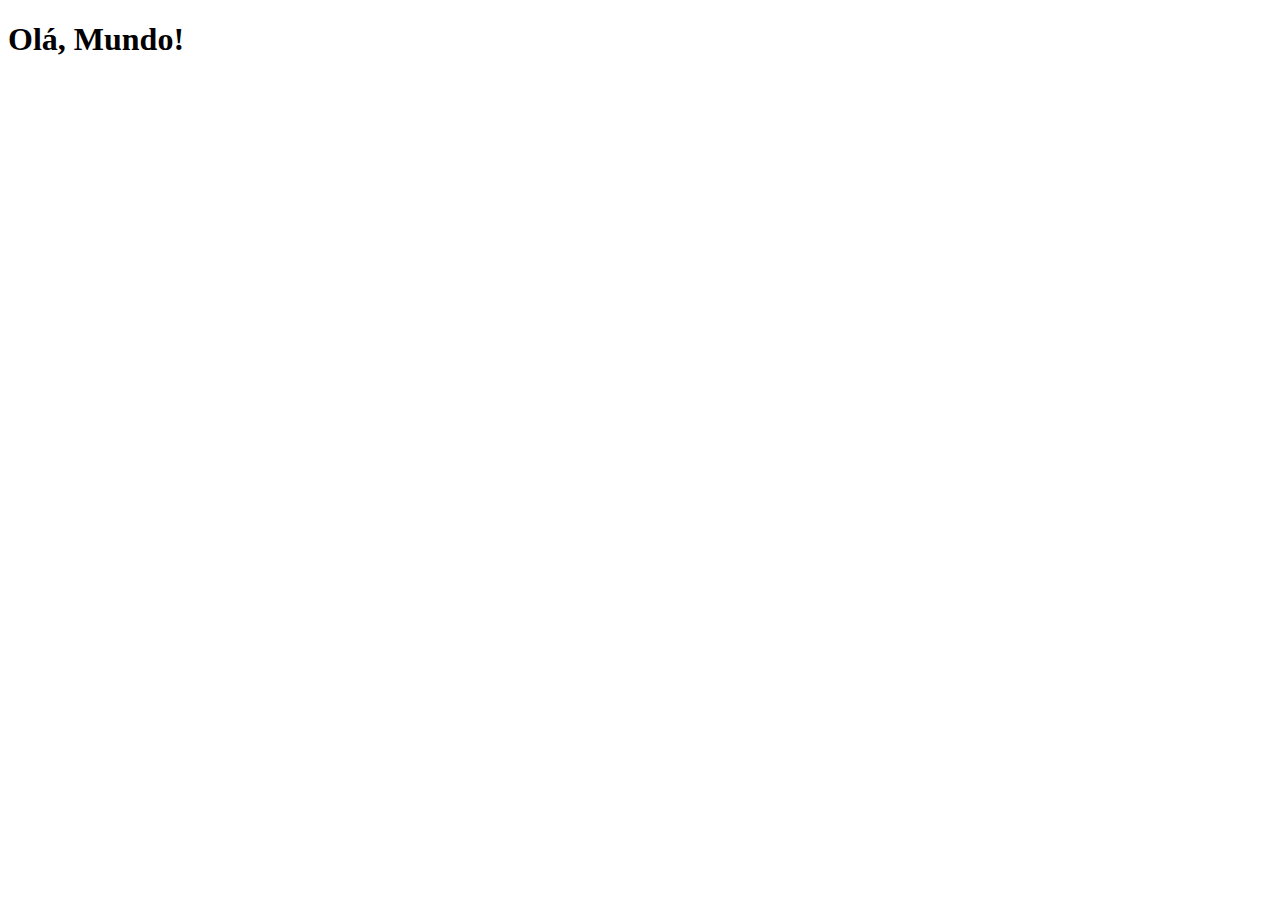
==== index.html @ 6fa7b300 "Página principal criada" ====
<!DOCTYPE html>
<html lang="pt-br">
<head>
    <meta charset="UTF-8">
    <meta http-equiv="X-UA-Compatible" content="IE=edge">
    <meta name="viewport" content="width=device-width, initial-scale=1.0">
    <link rel="shortcut icon" href="favicon.ico" type="image/x-icon">
    <title>Projeto Redes Sociais</title>
</head>
<body>
    <h1>Olá, Mundo!</h1>
</body>
</html>
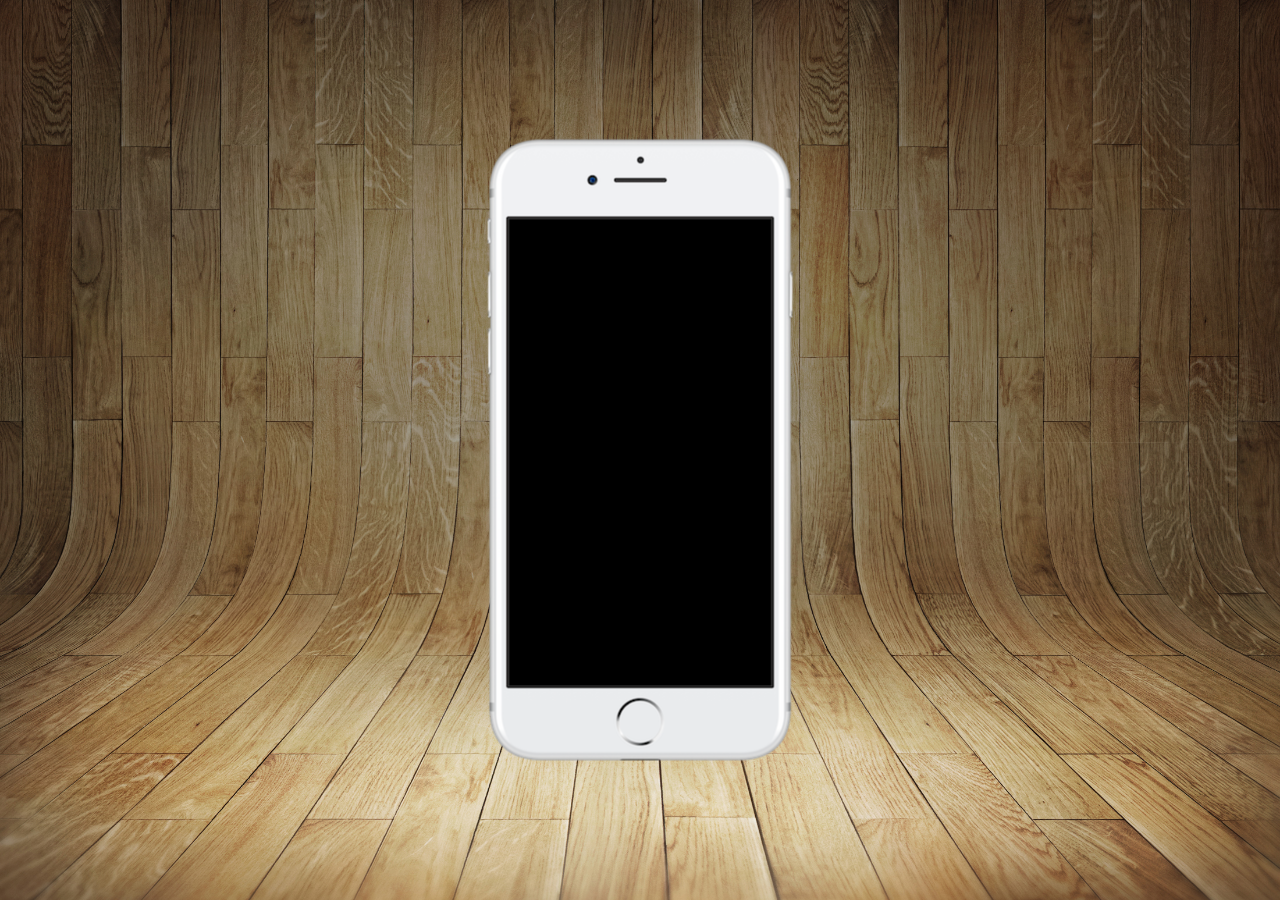
==== commit 2935a8dc: "página inicial criada" ====
--- a/index.html
+++ b/index.html
@@ -6,8 +6,16 @@
     <meta name="viewport" content="width=device-width, initial-scale=1.0">
     <link rel="shortcut icon" href="favicon.ico" type="image/x-icon">
     <title>Projeto Redes Sociais</title>
+    <link rel="stylesheet" href="estilo/estilo.css">
 </head>
 <body>
-    <h1>Olá, Mundo!</h1>
+    <main>
+        <section id="telefone">
+
+        </section>
+        <section id="redes-sociais">
+
+        </section>
+    </main>
 </body>
 </html>--- a/estilo/estilo.css
+++ b/estilo/estilo.css
@@ -0,0 +1,36 @@
+@charset "UTF-8";
+
+* {
+    margin: 0px;
+    padding: 0px;
+    font-family: Arial, Helvetica, sans-serif;
+}
+
+html, body {
+    height: 100vh;
+    width: 100vw;
+    background-color: black;
+}
+
+body {
+    background: url('../imagens/fundo-madeira.jpg') no-repeat top center;
+    background-size: cover;
+    background-attachment: fixed;
+}
+
+main {
+    position: relative;
+
+    height: 100vh;
+}
+
+section#telefone {
+    position: absolute;
+    top: 50%;
+    left: 50%;
+    transform: translate(-50%, -50%);
+
+    height: 627px;
+    width: 311px;
+    background: url('../imagens/frame-iphone.png') no-repeat;
+}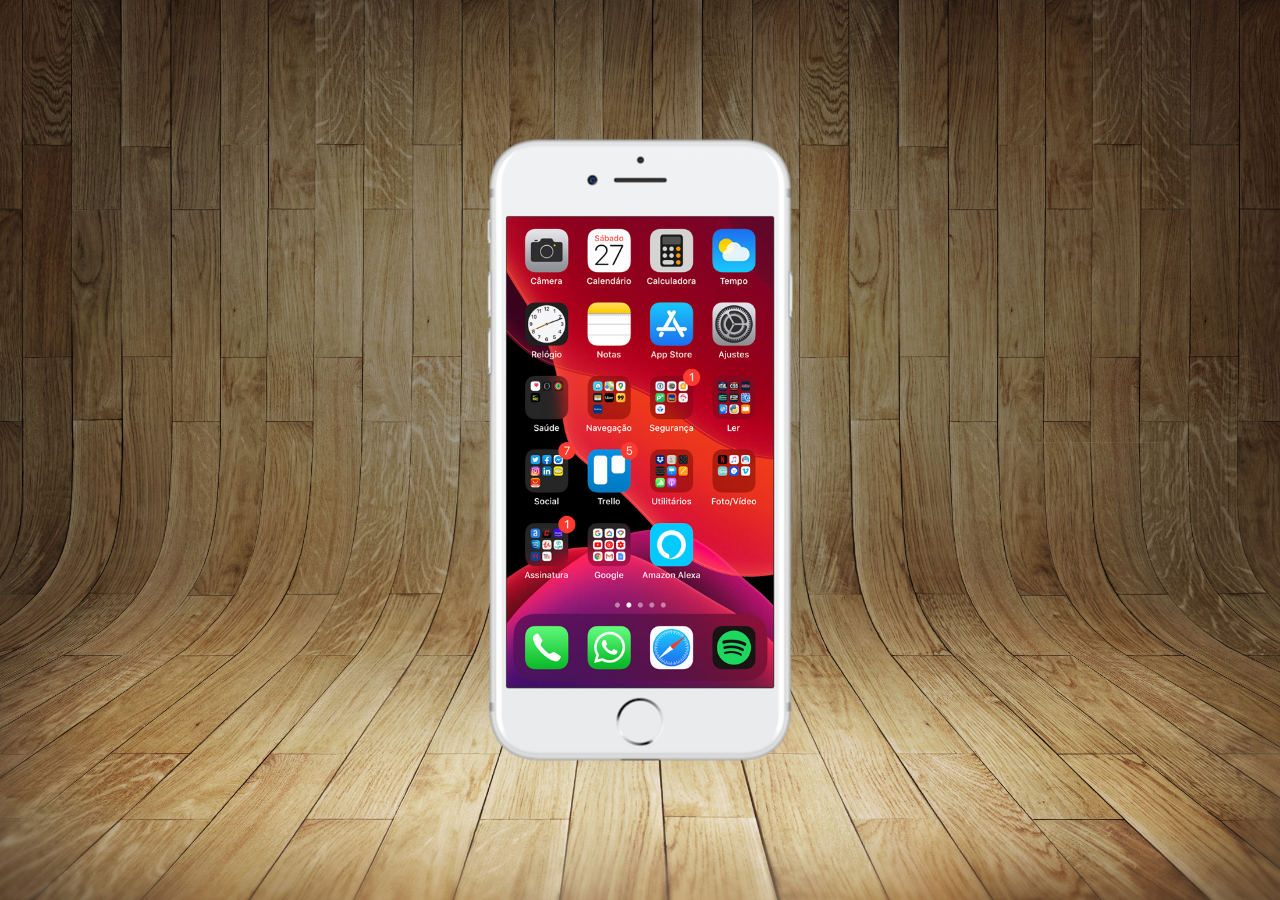
==== commit 2cbba07c: "criei a tela home" ====
--- a/index.html
+++ b/index.html
@@ -11,7 +11,7 @@
 <body>
     <main>
         <section id="telefone">
-
+            <iframe src="home.html" name="tela" id="tela" frameborder="0"></iframe>
         </section>
         <section id="redes-sociais">
 
--- a/estilo/estilo.css
+++ b/estilo/estilo.css
@@ -33,4 +33,12 @@
     height: 627px;
     width: 311px;
     background: url('../imagens/frame-iphone.png') no-repeat;
+}
+
+iframe#tela {
+    position: relative;
+    top: 80px;
+    left: 22px;
+    width: 266.7px;
+    height: 471px;
 }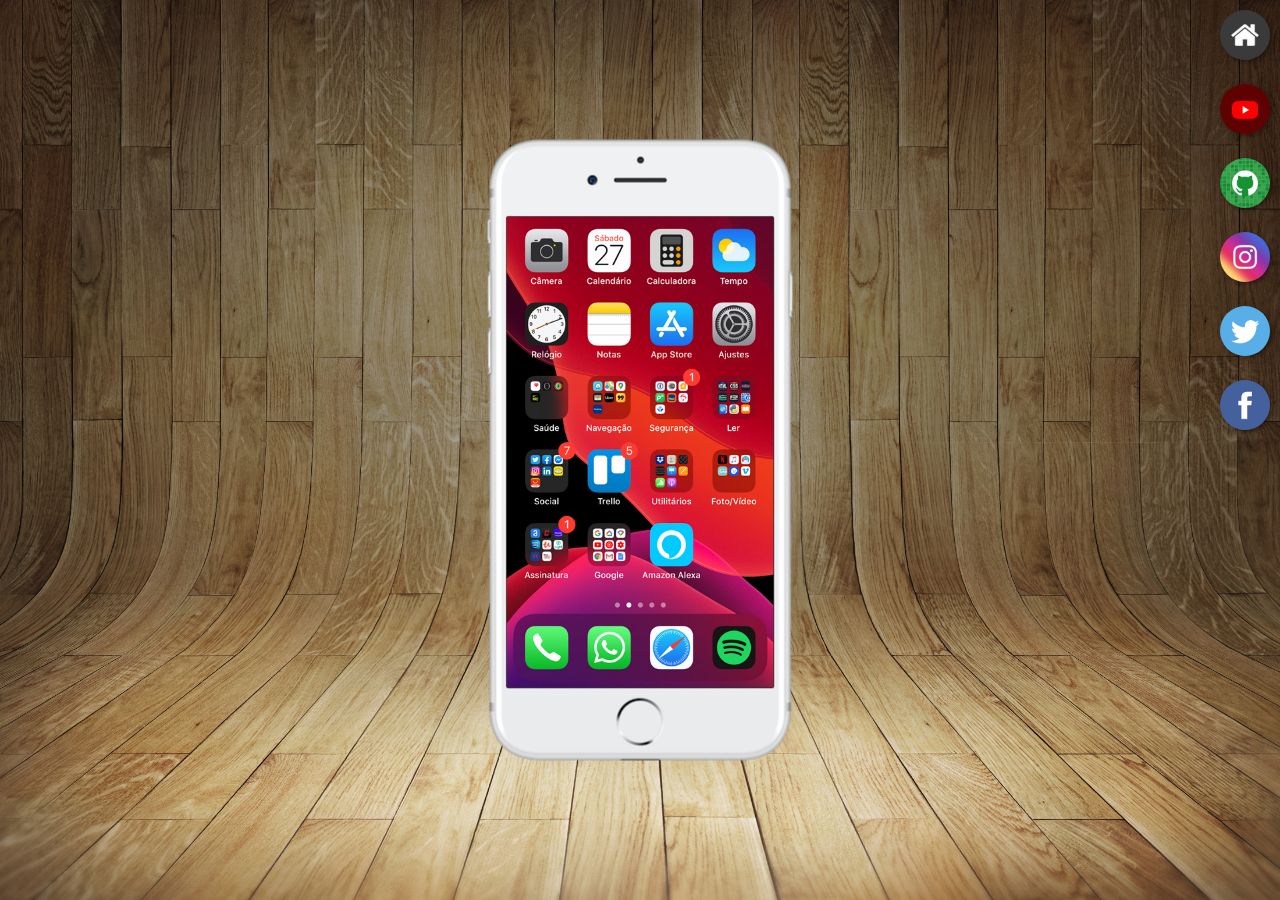
==== commit a15b3644: "botões funcionais customizados criados" ====
--- a/index.html
+++ b/index.html
@@ -11,10 +11,15 @@
 <body>
     <main>
         <section id="telefone">
-            <iframe src="home.html" name="tela" id="tela" frameborder="0"></iframe>
+            <iframe src="home.html" name="tela" id="tela" frameborder="0">Seu computador não é compatível com esse recurso.</iframe>
         </section>
         <section id="redes-sociais">
-
+            <a href="#" target="tela"><img src="imagens/logo-home.jpg" alt="Home"></a><br>
+            <a href="#" target="tela"><img src="imagens/logo-youtube.jpg" alt="YouTube"></a><br>
+            <a href="#" target="tela"><img src="imagens/logo-github.jpg" alt="GitHub"></a><br>
+            <a href="#" target="tela"><img src="imagens/logo-instagram.jpg" alt="Instagram"></a><br>
+            <a href="#" target="tela"><img src="imagens/logo-twitter.jpg" alt="Twitter"></a><br>
+            <a href="#" target="tela"><img src="imagens/logo-facebook.jpg" alt="Facebook"></a>
         </section>
     </main>
 </body>
--- a/estilo/estilo.css
+++ b/estilo/estilo.css
@@ -41,4 +41,23 @@
     left: 22px;
     width: 266.7px;
     height: 471px;
+}
+
+section#redes-sociais {
+    text-align: right;
+}
+
+section#redes-sociais img {
+    width: 50px;
+    margin: 10px;
+    border-radius: 50%;
+    box-shadow: 2px 2px 5px rgba(0, 0, 0, 0.400);
+    box-sizing: border-box;
+}
+
+section#redes-sociais img:hover {
+    border: 2px solid rgba(255, 255, 255, 0.741);
+    transform: translate(-2.5px, -2.5px);
+    box-shadow: 5px 5px 10px rgba(0, 0, 0, 0.5);
+    transition: transform .3s, border .5s;
 }